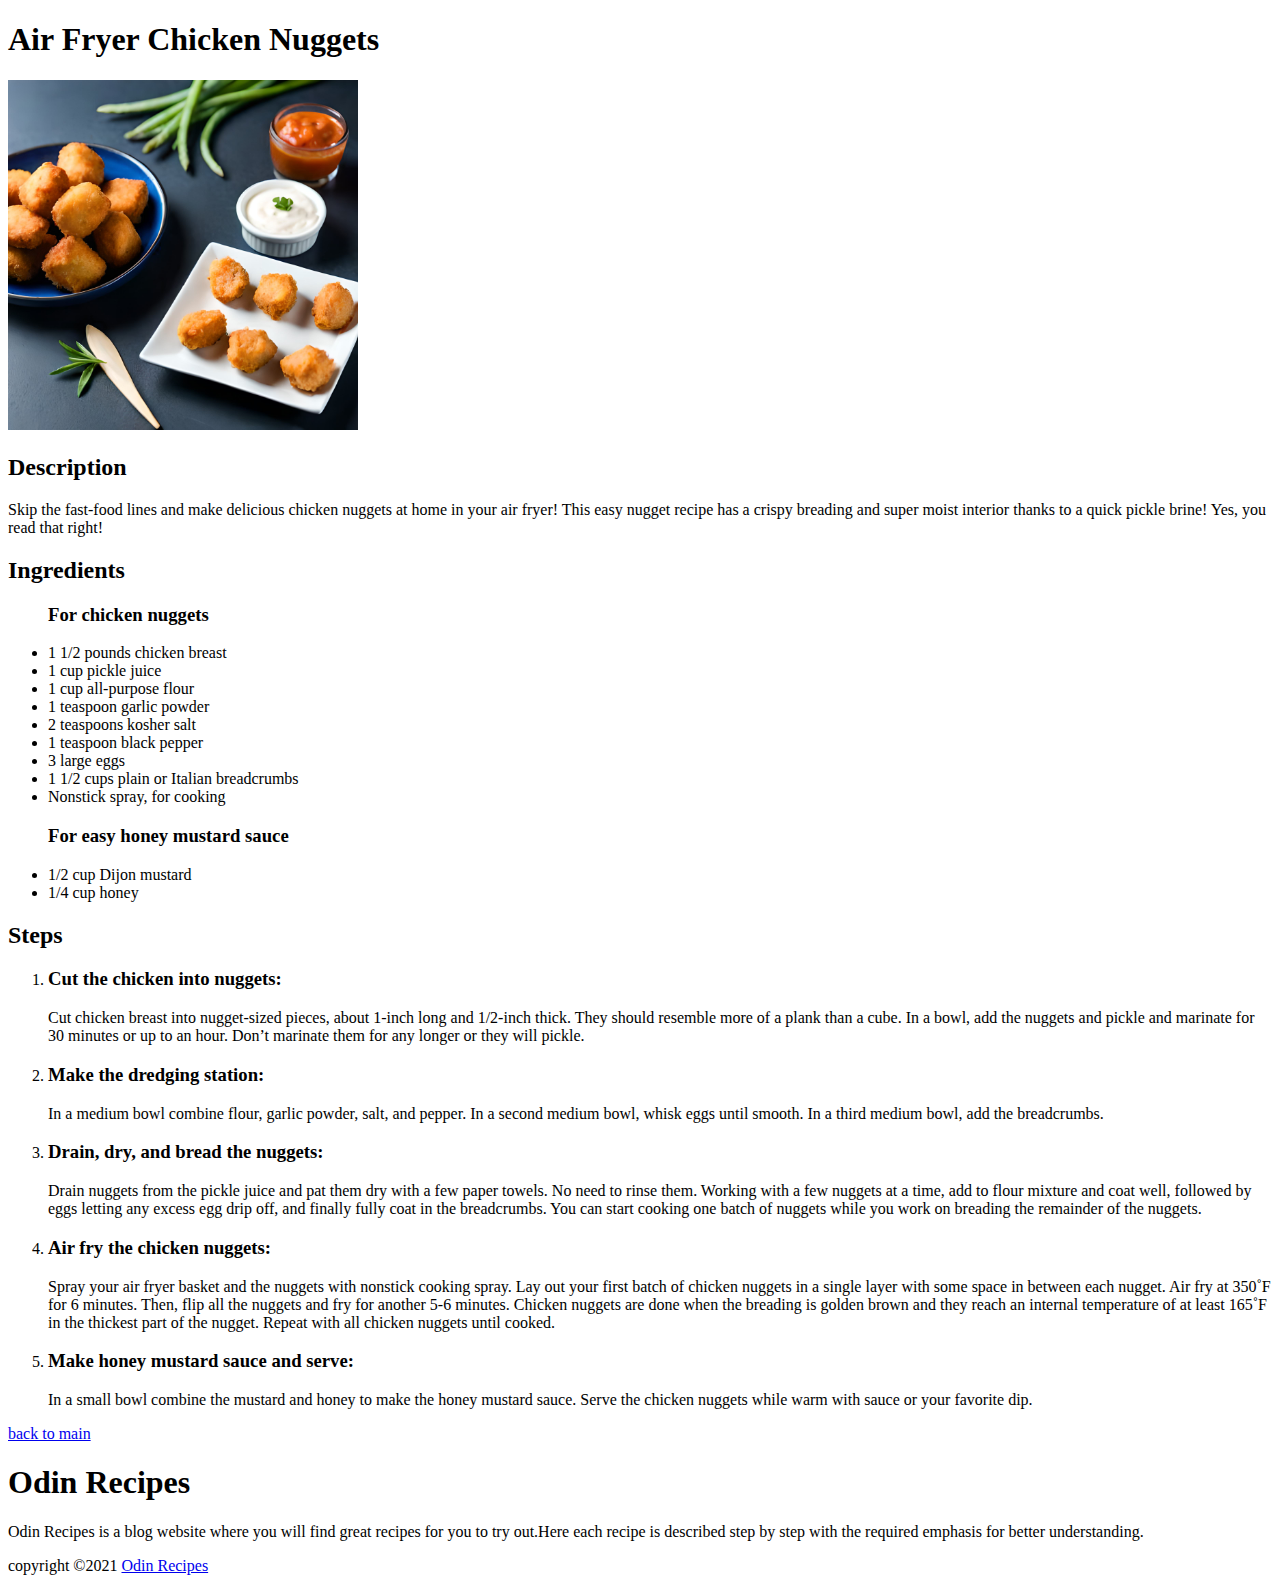
==== recipes/chickennuggets.html @ a59d0b87 "editing of the href link" ====
<!DOCTYPE html>
<html lang="en">
<head>
    <meta charset="UTF-8">
    <meta name="viewport" content="width=device-width, initial-scale=1">
    <title>Odin Recipes | Air Fryer Chicken Nuggets</title>
</head>
<body>
    <h1>Air Fryer Chicken Nuggets</h1>
    <img src="images/chickennuggets.jpg" width="350" alt="an image of a plate of air fryer chicken nuggets">
    <h2>Description</h2>
    <p>Skip the fast-food lines and make delicious chicken nuggets at home in your air fryer! This easy nugget recipe has a crispy breading and super moist interior thanks to a quick pickle brine! Yes, you read that right!</p>
    <h2>Ingredients</h2>
    <ul>
        <h3>For chicken nuggets</h3>

           <li>1 1/2 pounds chicken breast</li>
           <li>1 cup pickle juice</li>
           <li>1 cup all-purpose flour</li>
           <li>1 teaspoon garlic powder</li>
           <li>2 teaspoons kosher salt</li>
           <li>1 teaspoon black pepper</li>
           <li>3 large eggs</li>
           <li> 1 1/2 cups plain or Italian breadcrumbs</li>
           <li> Nonstick spray, for cooking</li>
        
            <h3>For easy honey mustard sauce</h3>
            <li>1/2 cup Dijon mustard</li>
            <li>1/4 cup honey</li>
        
    </ul>
    <h2>Steps</h2>
    <ol>
        <li><h3>Cut the chicken into nuggets:</h3>
            Cut chicken breast into nugget-sized pieces, about 1-inch long and 1/2-inch thick. They should resemble more of a plank than a cube. In a bowl, add the nuggets and pickle and marinate for 30 minutes or up to an hour. Don’t marinate them for any longer or they will pickle. </li>
        <li><h3>Make the dredging station:</h3>
            In a medium bowl combine flour, garlic powder, salt, and pepper. In a second medium bowl, whisk eggs until smooth. In a third medium bowl, add the breadcrumbs. </li>
        <li><h3>Drain, dry, and bread the nuggets:</h3>
            Drain nuggets from the pickle juice and pat them dry with a few paper towels. No need to rinse them.
            
            Working with a few nuggets at a time, add to flour mixture and coat well, followed by eggs letting any excess egg drip off, and finally fully coat in the breadcrumbs. You can start cooking one batch of nuggets while you work on breading the remainder of the nuggets. </li>
        <li><h3>Air fry the chicken nuggets:</h3>
            Spray your air fryer basket and the nuggets with nonstick cooking spray. Lay out your first batch of chicken nuggets in a single layer with some space in between each nugget. Air fry at 350˚F for 6 minutes. Then, flip all the nuggets and fry for another 5-6 minutes.
            
            Chicken nuggets are done when the breading is golden brown and they reach an internal temperature of at least 165˚F in the thickest part of the nugget. Repeat with all chicken nuggets until cooked. </li>
        <li><h3>Make honey mustard sauce and serve:</h3>
            In a small bowl combine the mustard and honey to make the honey mustard sauce. Serve the chicken nuggets while warm with sauce or your favorite dip.
            
             </li>
        
    </ol>
     <a href="../index.html">back to main</a>
     <footer>
        <div class=”footer-content”>
        <h1>Odin Recipes</h1>
        <p>Odin Recipes is a blog website where you will find great recipes for you to try out.Here each recipe is described step by step with the required emphasis for better understanding.</p>
        </div>
        <p>copyright &copy;2021 <a href=”../index.html”>Odin Recipes</a></p>
    </footer>
</body>
</html>
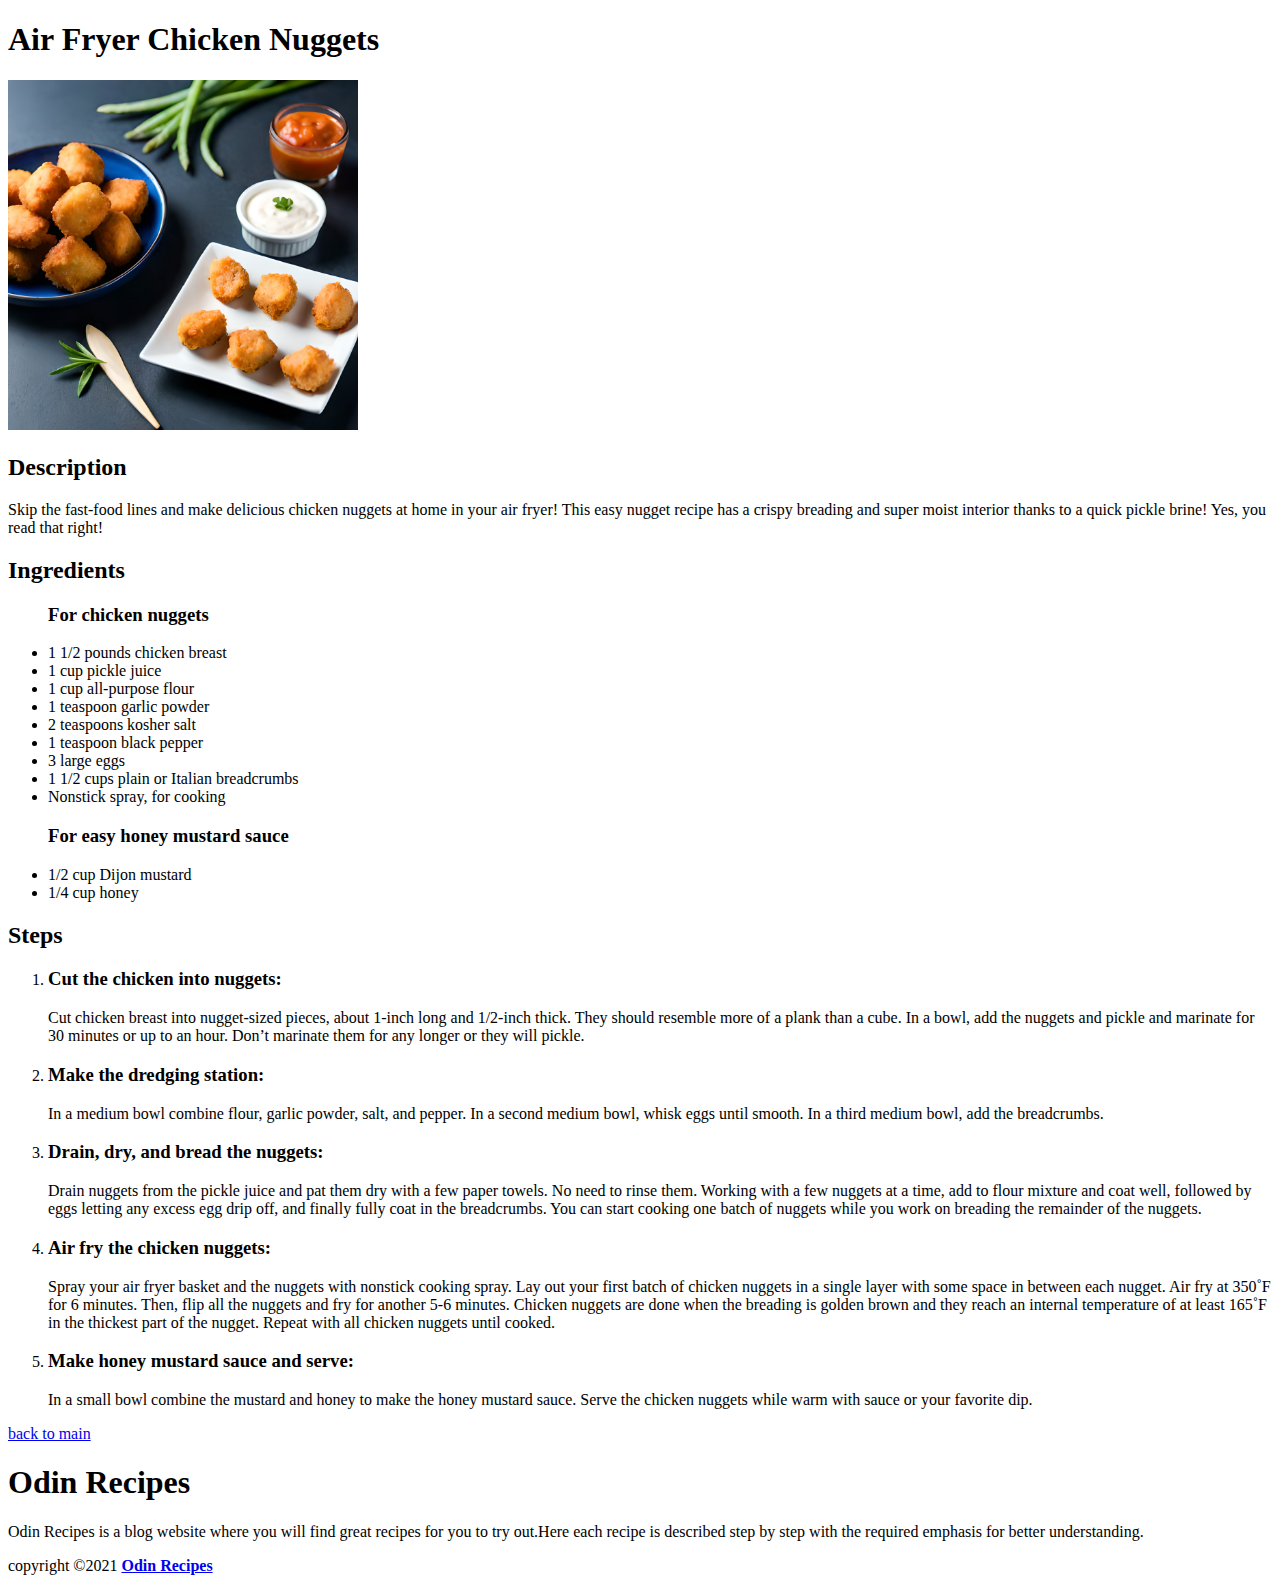
==== commit 51254567: "adding a bold tag" ====
--- a/recipes/chickennuggets.html
+++ b/recipes/chickennuggets.html
@@ -55,7 +55,7 @@
         <h1>Odin Recipes</h1>
         <p>Odin Recipes is a blog website where you will find great recipes for you to try out.Here each recipe is described step by step with the required emphasis for better understanding.</p>
         </div>
-        <p>copyright &copy;2021 <a href=”../index.html”>Odin Recipes</a></p>
+        <p>copyright &copy;2021 <a href=”https://mutunevictor.github.io/odin-recipes/index.html”><b>Odin Recipes</b></a></p>
     </footer>
 </body>
 </html>
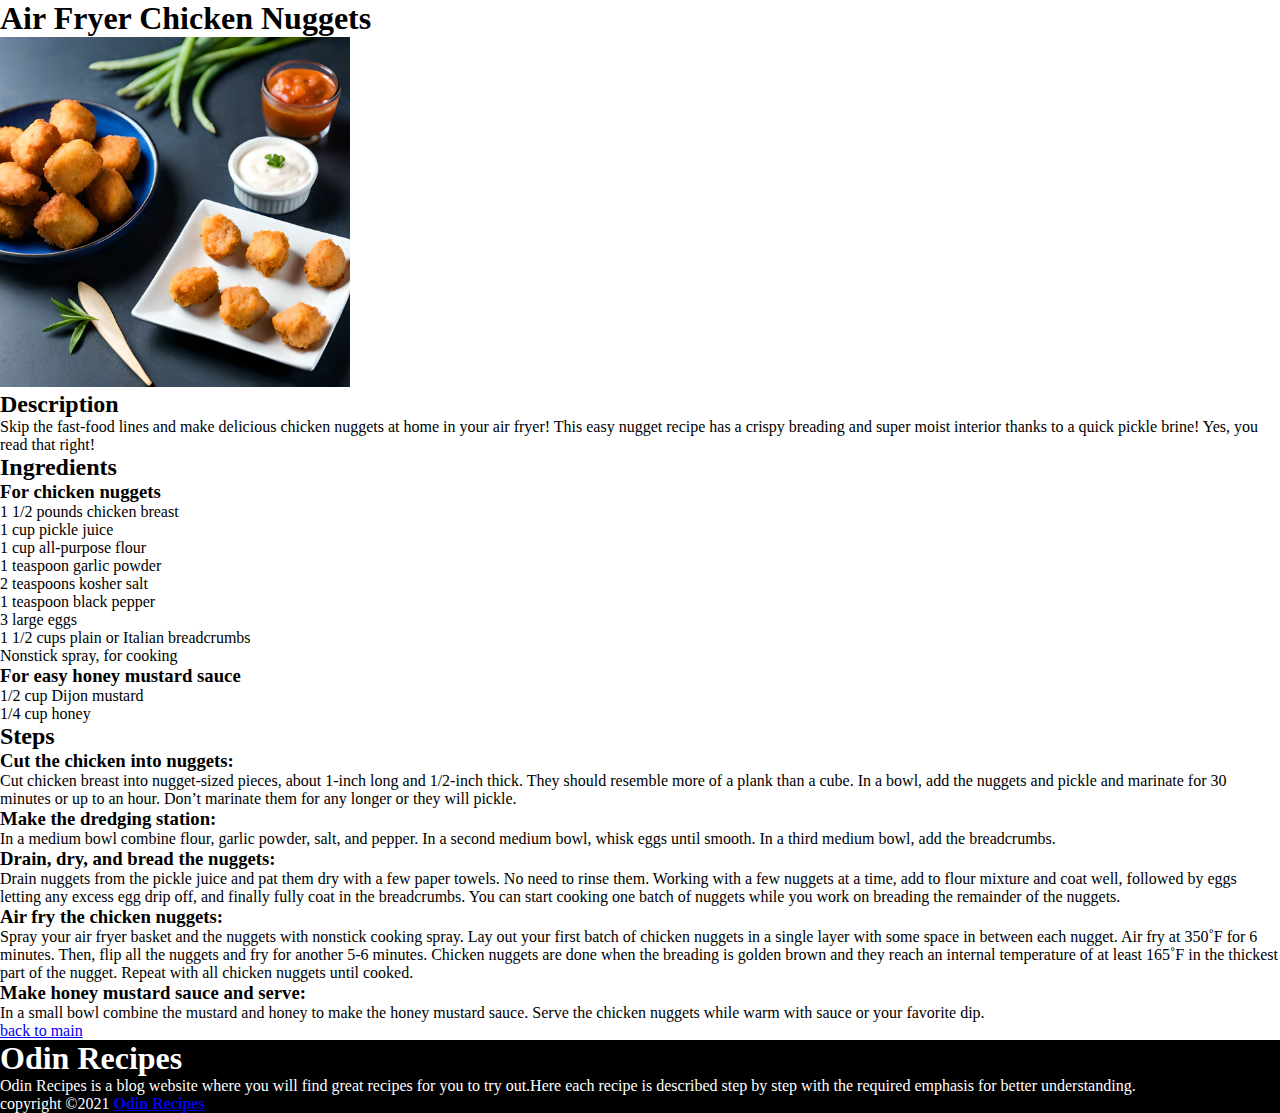
==== commit 410400e8: "adding css file" ====
--- a/recipes/chickennuggets.html
+++ b/recipes/chickennuggets.html
@@ -4,6 +4,7 @@
     <meta charset="UTF-8">
     <meta name="viewport" content="width=device-width, initial-scale=1">
     <title>Odin Recipes | Air Fryer Chicken Nuggets</title>
+    <link rel="stylesheet" href="styles.css">
 </head>
 <body>
     <h1>Air Fryer Chicken Nuggets</h1>
--- a/recipes/styles.css
+++ b/recipes/styles.css
@@ -0,0 +1,16 @@
+*{
+    padding: 0;
+    margin: 0;
+}
+body{
+    background-image:url("background1.jpg");
+}
+img{
+    
+    width: 450;
+    height: auto;
+}
+footer{
+    background-color: black;
+    color: white;
+}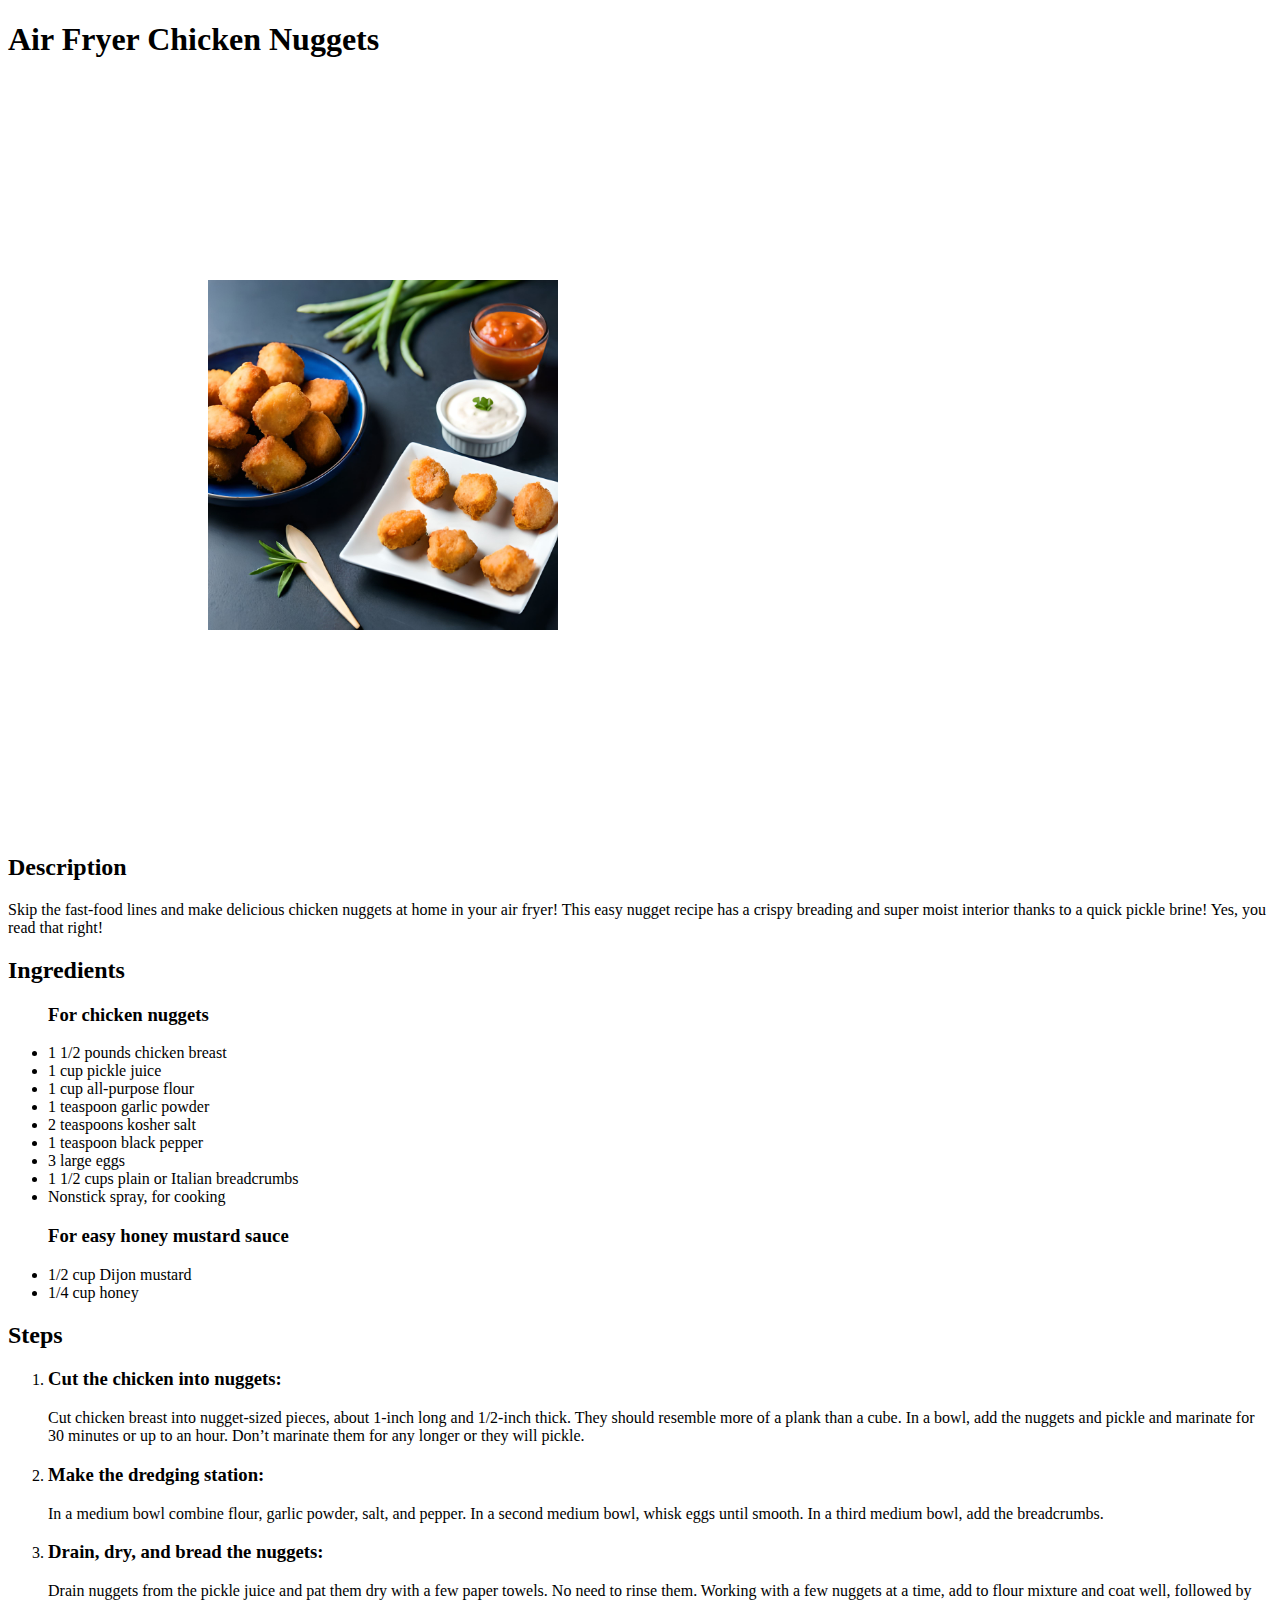
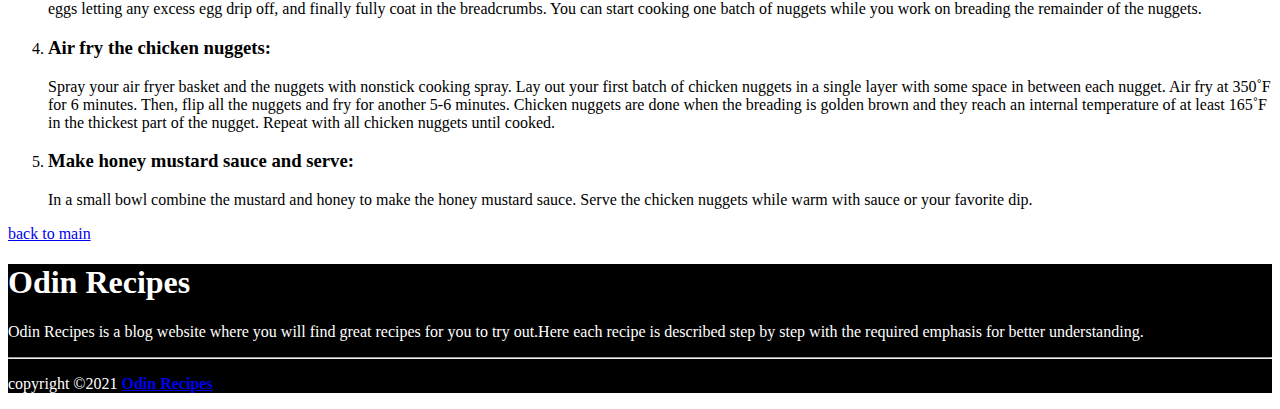
==== commit 7b8438dc: "updating css" ====
--- a/recipes/chickennuggets.html
+++ b/recipes/chickennuggets.html
@@ -55,7 +55,7 @@
         <div class=”footer-content”>
         <h1>Odin Recipes</h1>
         <p>Odin Recipes is a blog website where you will find great recipes for you to try out.Here each recipe is described step by step with the required emphasis for better understanding.</p>
-        </div>
+        </div><hr>
         <p>copyright &copy;2021 <a href=”https://mutunevictor.github.io/odin-recipes/index.html”><b>Odin Recipes</b></a></p>
     </footer>
 </body>
--- a/recipes/styles.css
+++ b/recipes/styles.css
@@ -1,16 +1,25 @@
 *{
-    padding: 0;
-    margin: 0;
+    padding: 20;
+    margin: 10;
 }
 body{
     background-image:url("background1.jpg");
 }
 img{
-    
+padding: 200px 200px;
     width: 450;
     height: auto;
+}
+main li{
+    list-style-type: none;
 }
 footer{
     background-color: black;
     color: white;
+    display: block;
+    width: auto;
+}
+hr{
+    color: white;
+    width: auto;
 }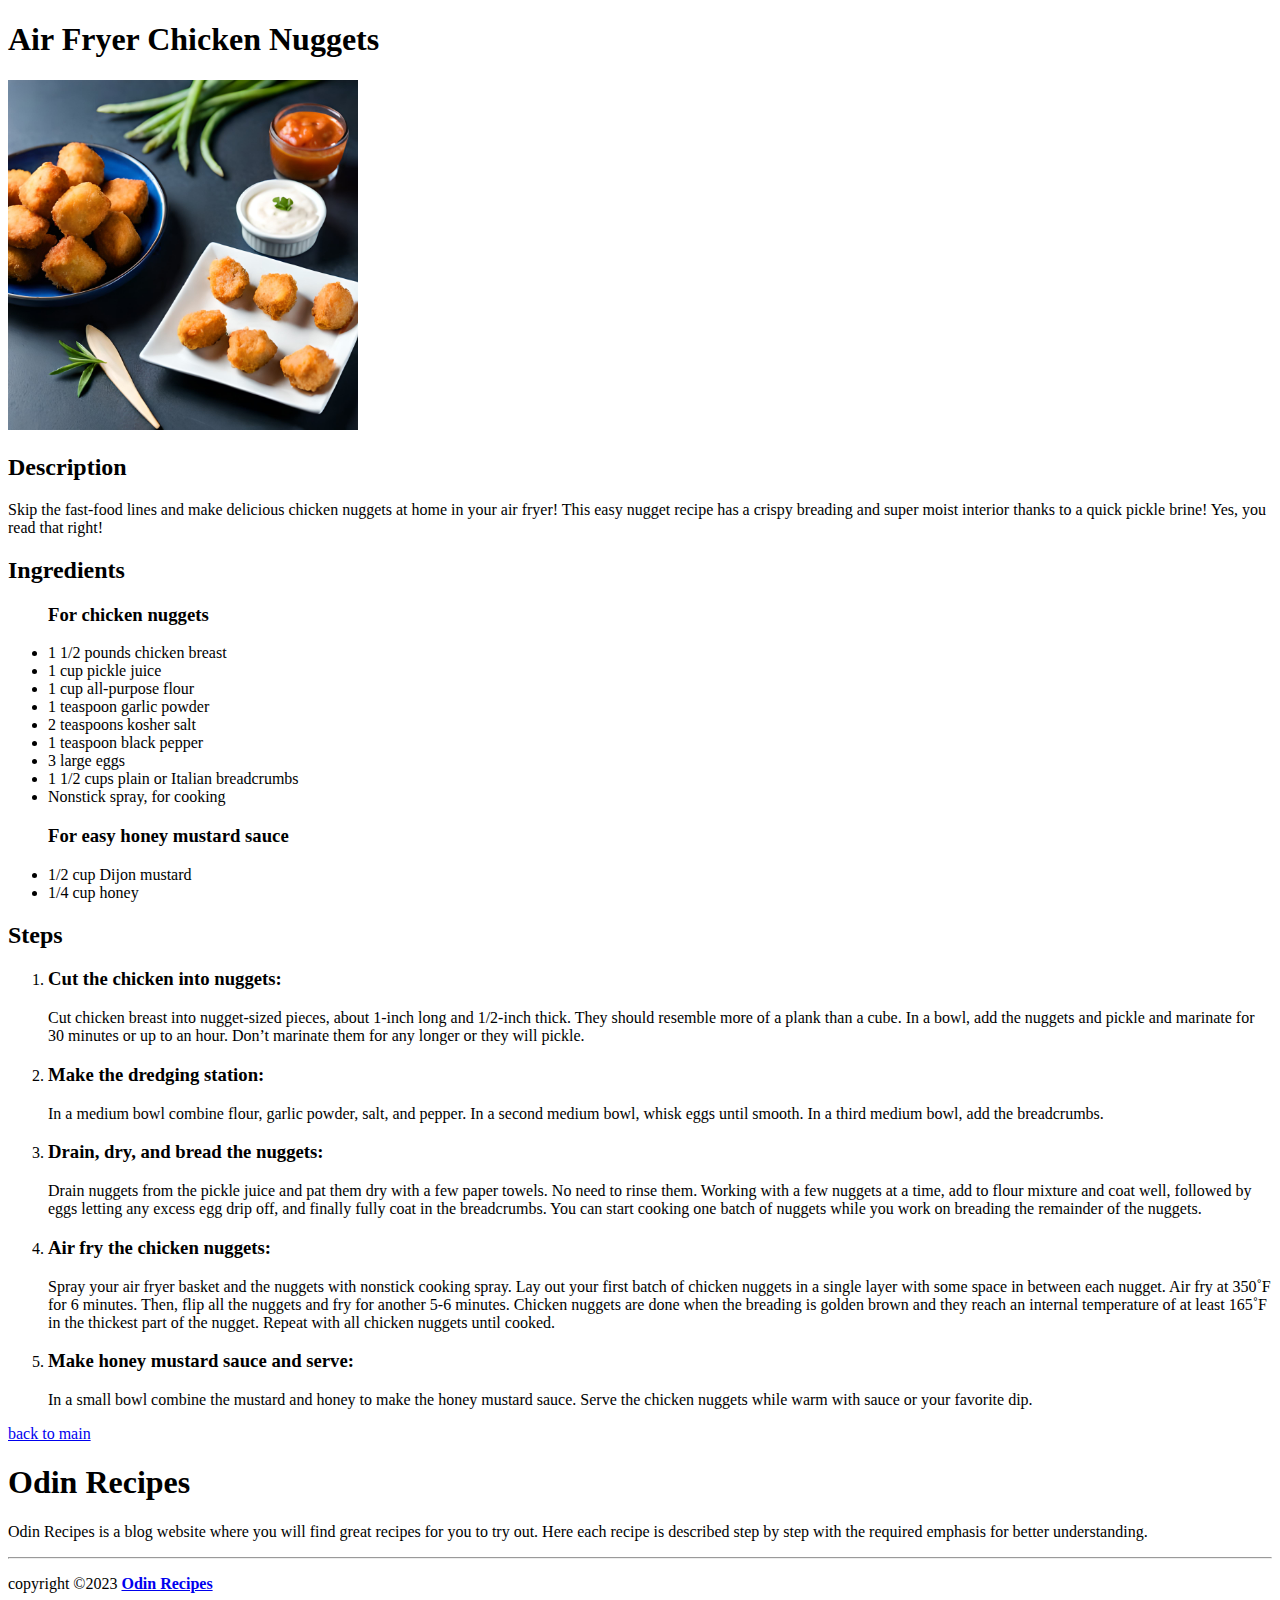
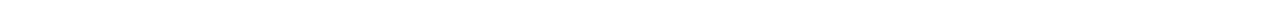
==== commit f62d7a84: "update 1.0" ====
--- a/recipes/chickennuggets.html
+++ b/recipes/chickennuggets.html
@@ -2,7 +2,7 @@
 <html lang="en">
 <head>
     <meta charset="UTF-8">
-    <meta name="viewport" content="width=device-width, initial-scale=1">
+    <meta name="viewport" content="width=device-width, initial-scale=1.0">
     <title>Odin Recipes | Air Fryer Chicken Nuggets</title>
     <link rel="stylesheet" href="styles.css">
 </head>
@@ -52,11 +52,11 @@
     </ol>
      <a href="../index.html">back to main</a>
      <footer>
-        <div class=”footer-content”>
+        
         <h1>Odin Recipes</h1>
-        <p>Odin Recipes is a blog website where you will find great recipes for you to try out.Here each recipe is described step by step with the required emphasis for better understanding.</p>
-        </div><hr>
-        <p>copyright &copy;2021 <a href=”https://mutunevictor.github.io/odin-recipes/index.html”><b>Odin Recipes</b></a></p>
+        <p>Odin Recipes is a blog website where you will find great recipes for you to try out. Here each recipe is described step by step with the required emphasis for better understanding.</p>
+        <hr>
+        <p>copyright &copy;2023 <a href=”https://mutunevictor.github.io/odin-recipes/index.html”><b>Odin Recipes</b></a></p>
     </footer>
 </body>
 </html>
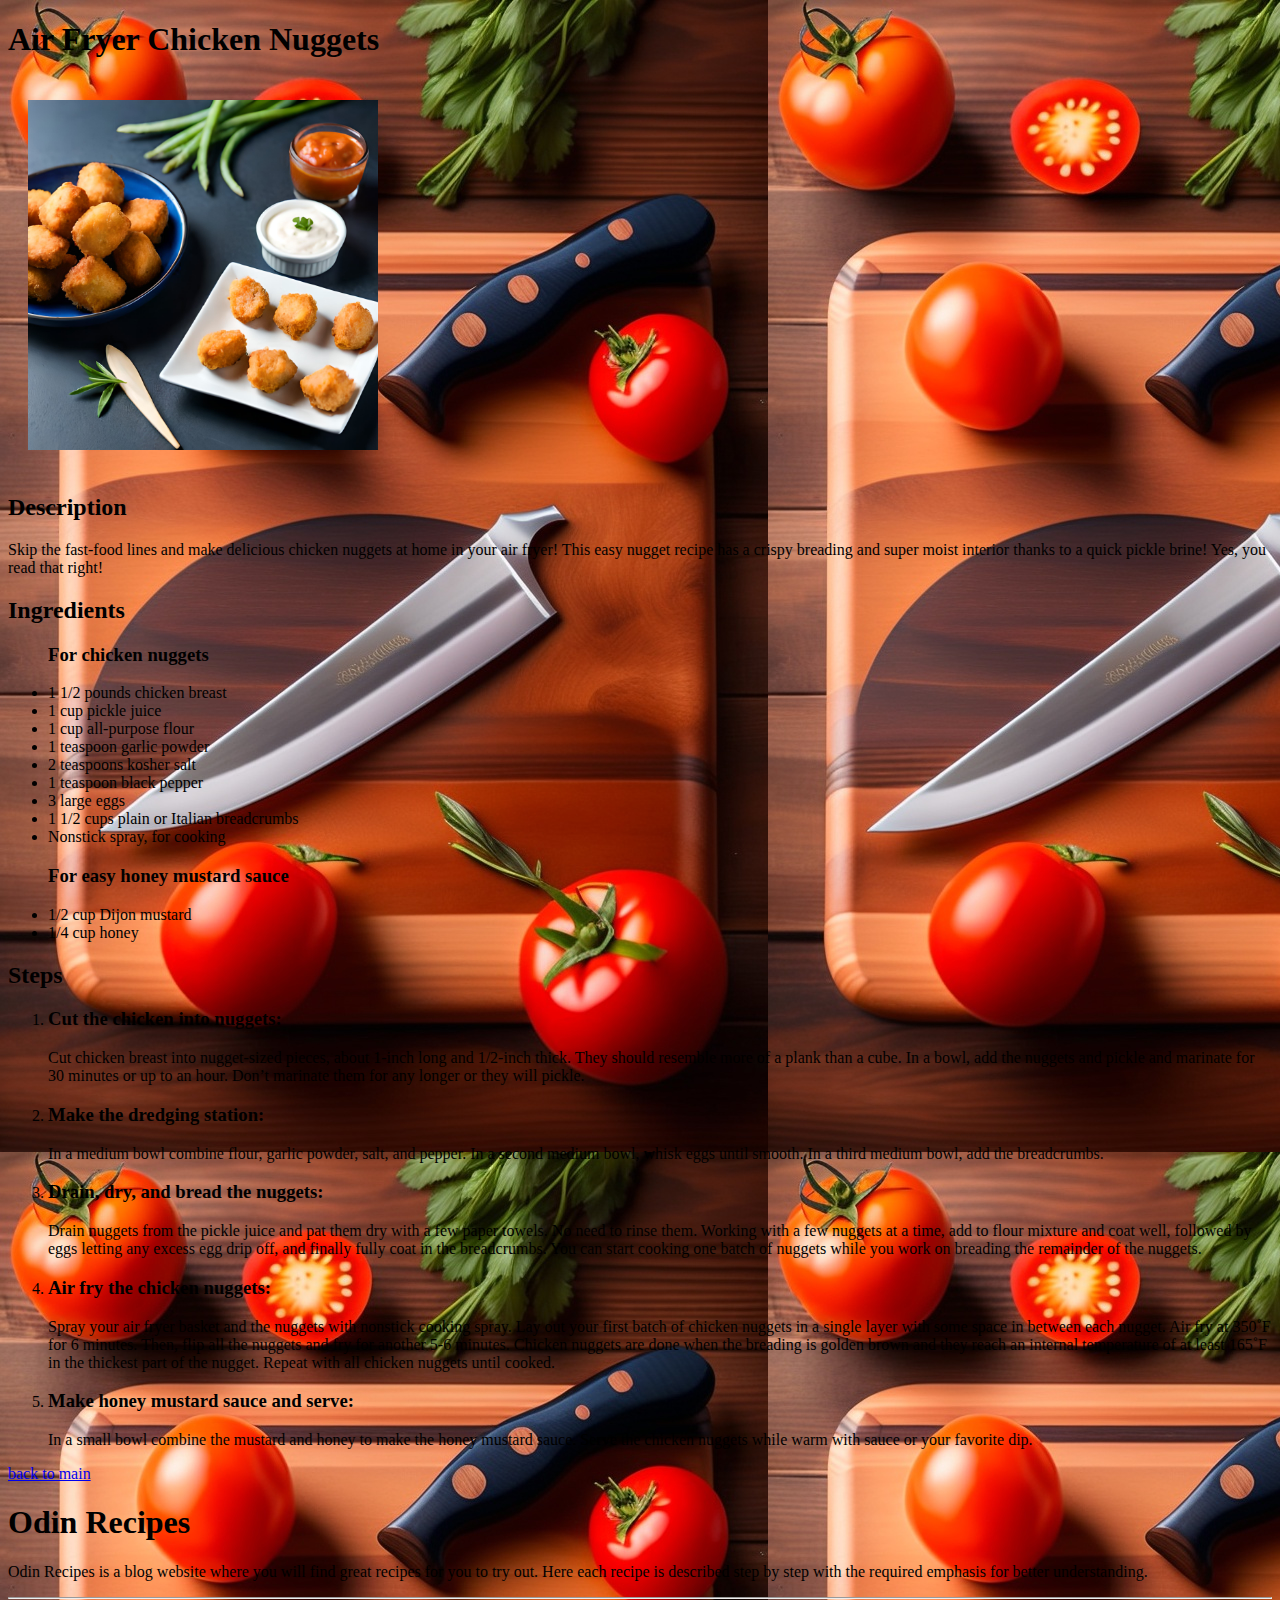
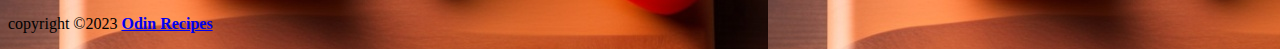
==== commit 5d90e0a2: "update 1.1" ====
--- a/recipes/chickennuggets.html
+++ b/recipes/chickennuggets.html
@@ -4,7 +4,7 @@
     <meta charset="UTF-8">
     <meta name="viewport" content="width=device-width, initial-scale=1.0">
     <title>Odin Recipes | Air Fryer Chicken Nuggets</title>
-    <link rel="stylesheet" href="styles.css">
+    <link rel="stylesheet" href="style1.css">
 </head>
 <body>
     <h1>Air Fryer Chicken Nuggets</h1>
--- a/recipes/style1.css
+++ b/recipes/style1.css
@@ -0,0 +1,24 @@
+*{
+    padding: 20;
+    margin: 10;
+}
+body{
+    background-image:url("/recipes/images/background1.jpg");
+}
+img{
+padding: 20px 20px;
+    width: 450;
+    height: auto;
+}
+ 
+}
+footer{
+    background-color: black;
+    color: white;
+    display: block;
+    width: auto;
+}
+hr{
+    color: white;
+    width: auto;
+}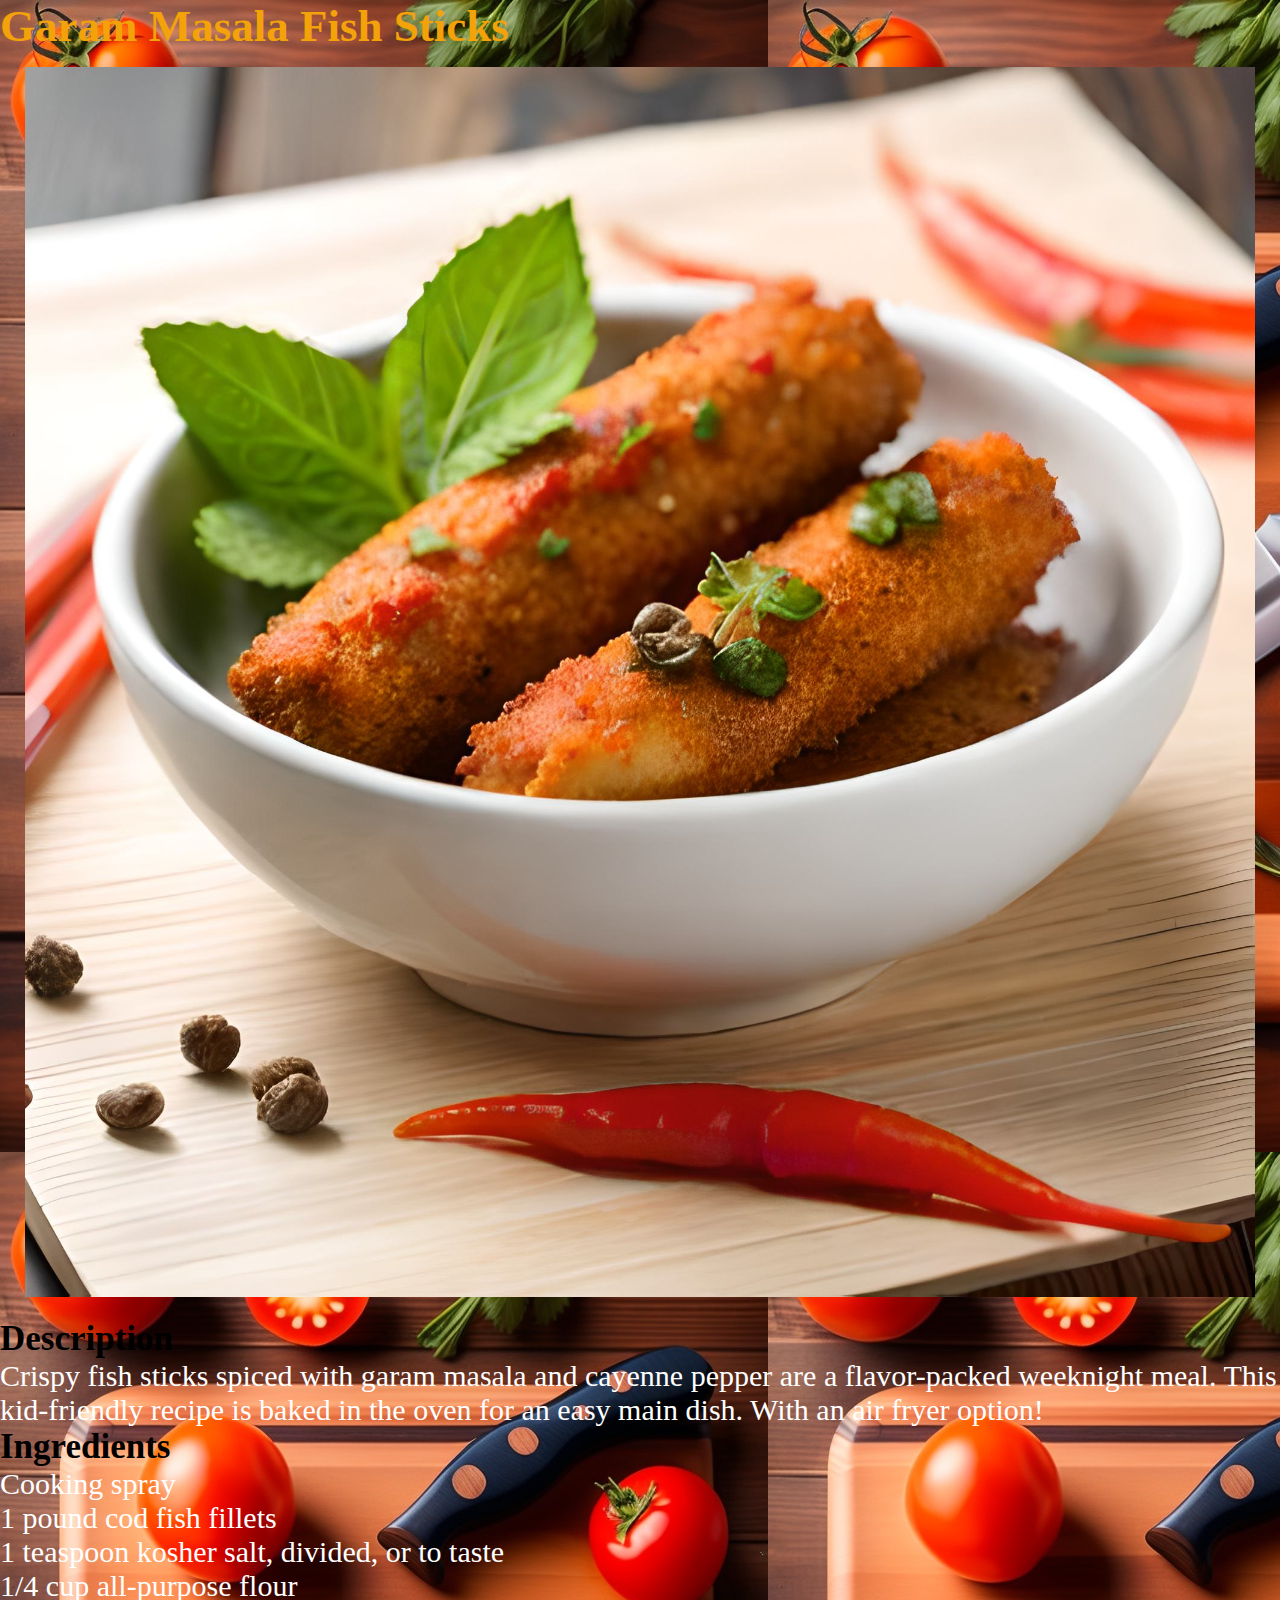
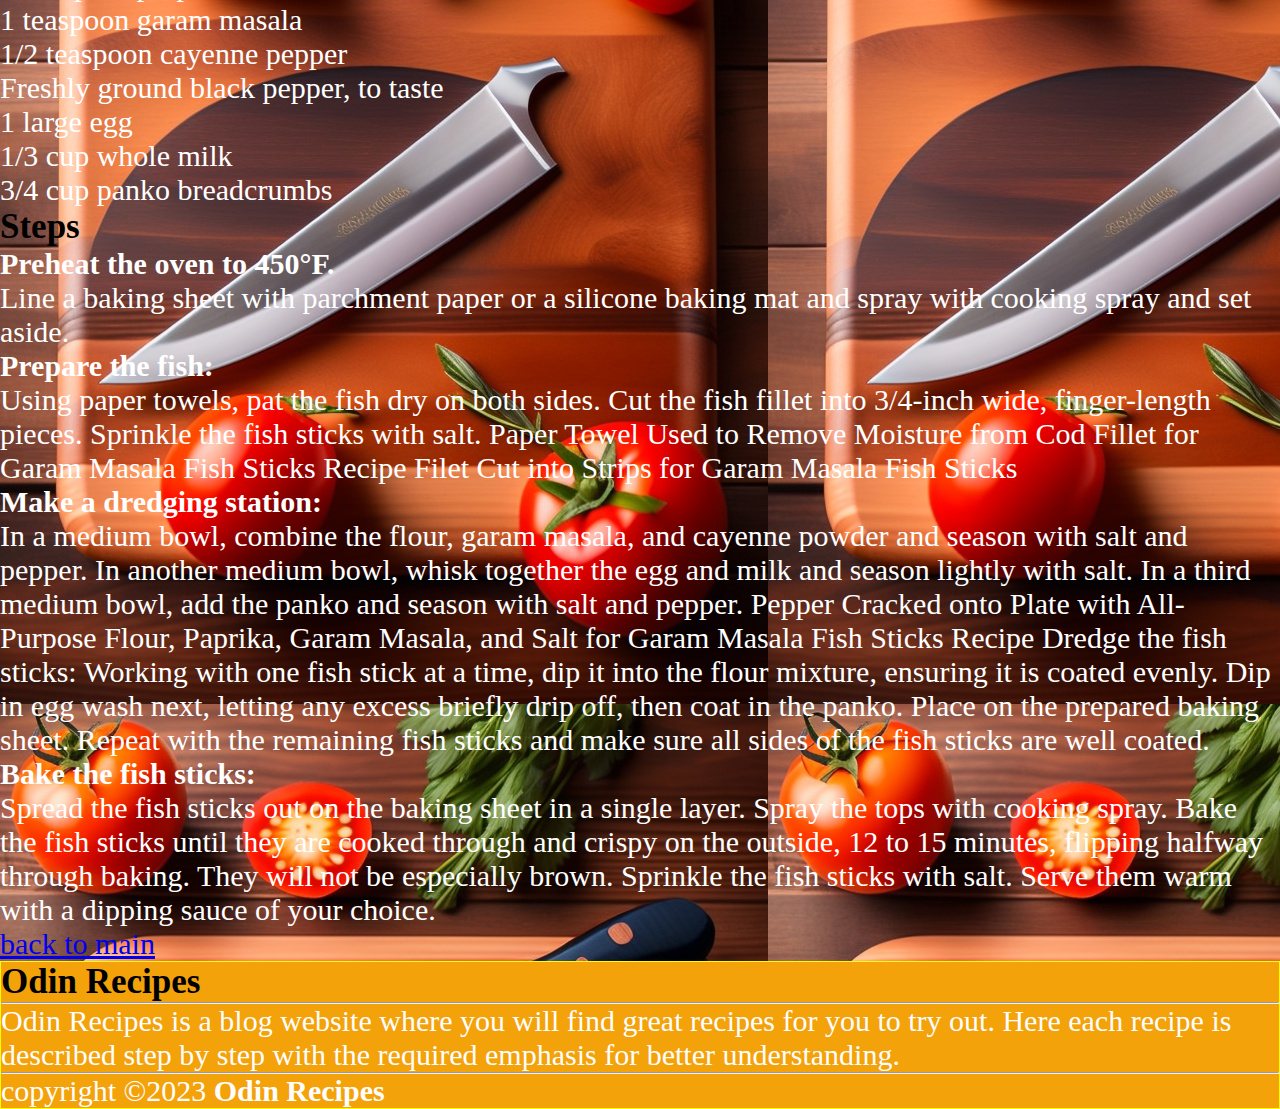
==== commit fa2f940f: "update 1.4" ====
--- a/recipes/chickennuggets.html
+++ b/recipes/chickennuggets.html
@@ -1,62 +1,64 @@
 <!DOCTYPE html>
 <html lang="en">
 <head>
+    <meta name="viewport" content="width=device-width, initial-scale=1.0">
     <meta charset="UTF-8">
-    <meta name="viewport" content="width=device-width, initial-scale=1.0">
-    <title>Odin Recipes | Air Fryer Chicken Nuggets</title>
+    <title>Odin Recipes</title>
     <link rel="stylesheet" href="style1.css">
 </head>
 <body>
-    <h1>Air Fryer Chicken Nuggets</h1>
-    <img src="images/chickennuggets.jpg" width="350" alt="an image of a plate of air fryer chicken nuggets">
+    <h1>Garam Masala Fish Sticks</h1>
+    <img src="images/masalafishsticks.jpg" width="350" alt="a plate of freshly cooked masala fish sticks">
     <h2>Description</h2>
-    <p>Skip the fast-food lines and make delicious chicken nuggets at home in your air fryer! This easy nugget recipe has a crispy breading and super moist interior thanks to a quick pickle brine! Yes, you read that right!</p>
+    <p>Crispy fish sticks spiced with garam masala and cayenne pepper are a flavor-packed weeknight meal. This kid-friendly recipe is baked in the oven for an easy main dish. With an air fryer option!</p>
     <h2>Ingredients</h2>
     <ul>
-        <h3>For chicken nuggets</h3>
-
-           <li>1 1/2 pounds chicken breast</li>
-           <li>1 cup pickle juice</li>
-           <li>1 cup all-purpose flour</li>
-           <li>1 teaspoon garlic powder</li>
-           <li>2 teaspoons kosher salt</li>
-           <li>1 teaspoon black pepper</li>
-           <li>3 large eggs</li>
-           <li> 1 1/2 cups plain or Italian breadcrumbs</li>
-           <li> Nonstick spray, for cooking</li>
-        
-            <h3>For easy honey mustard sauce</h3>
-            <li>1/2 cup Dijon mustard</li>
-            <li>1/4 cup honey</li>
+ <li>Cooking spray</li>
+<li>1 pound cod fish fillets</li>
+<li>1 teaspoon kosher salt, divided, or to taste</li>
+<li>1/4 cup all-purpose flour</li>
+<li>1 teaspoon garam masala</li>
+<li>1/2 teaspoon cayenne pepper</li>
+<li>Freshly ground black pepper, to taste</li>
+<li>1 large egg</li>
+<li>1/3 cup whole milk</li>
+<li>3/4 cup panko breadcrumbs</li>
         
     </ul>
     <h2>Steps</h2>
     <ol>
-        <li><h3>Cut the chicken into nuggets:</h3>
-            Cut chicken breast into nugget-sized pieces, about 1-inch long and 1/2-inch thick. They should resemble more of a plank than a cube. In a bowl, add the nuggets and pickle and marinate for 30 minutes or up to an hour. Don’t marinate them for any longer or they will pickle. </li>
-        <li><h3>Make the dredging station:</h3>
-            In a medium bowl combine flour, garlic powder, salt, and pepper. In a second medium bowl, whisk eggs until smooth. In a third medium bowl, add the breadcrumbs. </li>
-        <li><h3>Drain, dry, and bread the nuggets:</h3>
-            Drain nuggets from the pickle juice and pat them dry with a few paper towels. No need to rinse them.
-            
-            Working with a few nuggets at a time, add to flour mixture and coat well, followed by eggs letting any excess egg drip off, and finally fully coat in the breadcrumbs. You can start cooking one batch of nuggets while you work on breading the remainder of the nuggets. </li>
-        <li><h3>Air fry the chicken nuggets:</h3>
-            Spray your air fryer basket and the nuggets with nonstick cooking spray. Lay out your first batch of chicken nuggets in a single layer with some space in between each nugget. Air fry at 350˚F for 6 minutes. Then, flip all the nuggets and fry for another 5-6 minutes.
-            
-            Chicken nuggets are done when the breading is golden brown and they reach an internal temperature of at least 165˚F in the thickest part of the nugget. Repeat with all chicken nuggets until cooked. </li>
-        <li><h3>Make honey mustard sauce and serve:</h3>
-            In a small bowl combine the mustard and honey to make the honey mustard sauce. Serve the chicken nuggets while warm with sauce or your favorite dip.
-            
-             </li>
+        <li><h3>Preheat the oven to 450°F.</h3>
+        Line a baking sheet with parchment paper or a silicone baking mat and spray with cooking spray and set aside.</li>
+        
+        <li><h3>Prepare the fish:</h3>
+        Using paper towels, pat the fish dry on both sides.
+        
+        Cut the fish fillet into 3/4-inch wide, finger-length pieces. Sprinkle the fish sticks with salt.
+        Paper Towel Used to Remove Moisture from Cod Fillet for Garam Masala Fish Sticks Recipe
+        Filet Cut into Strips for Garam Masala Fish Sticks</li>
+        <li><h3>Make a dredging station:</h3>
+        In a medium bowl, combine the flour, garam masala, and cayenne powder and season with salt and pepper. In another medium bowl, whisk together the egg and milk and season lightly with salt. In a third medium bowl, add the panko and season with salt and pepper.
+        
+        Pepper Cracked onto Plate with All-Purpose Flour, Paprika, Garam Masala, and Salt for Garam Masala Fish Sticks Recipe
+        Dredge the fish sticks:
+        Working with one fish stick at a time, dip it into the flour mixture, ensuring it is coated evenly. Dip in egg wash next, letting any excess briefly drip off, then coat in the panko. Place on the prepared baking sheet.
+        
+        Repeat with the remaining fish sticks and make sure all sides of the fish sticks are well coated.</li>
+        
+       <li><h3> Bake the fish sticks:</h3> 
+        Spread the fish sticks out on the baking sheet in a single layer. Spray the tops with cooking spray.
+        
+        Bake the fish sticks until they are cooked through and crispy on the outside, 12 to 15 minutes, flipping halfway through baking. They will not be especially brown.
+        
+        Sprinkle the fish sticks with salt. Serve them warm with a dipping sauce of your choice.</li>
         
     </ol>
-     <a href="../index.html">back to main</a>
-     <footer>
-        
-        <h1>Odin Recipes</h1>
+    <a href="../index.html">back to main</a>
+    <footer>
+        <h2>Odin Recipes</h2><hr>
         <p>Odin Recipes is a blog website where you will find great recipes for you to try out. Here each recipe is described step by step with the required emphasis for better understanding.</p>
-        <hr>
-        <p>copyright &copy;2023 <a href=”https://mutunevictor.github.io/odin-recipes/index.html”><b>Odin Recipes</b></a></p>
+     <hr>
+        <p>copyright &copy;2023 <b>Odin Recipes</b> </p>
     </footer>
 </body>
-</html>
+</html>--- a/recipes/style1.css
+++ b/recipes/style1.css
@@ -1,24 +1,50 @@
 *{
-    padding: 20;
-    margin: 10;
+    
+    font-family: 'Times New Roman', Times, serif;
+    font-size: 30px;
+    padding: 0;
+    margin: 0;
+    box-sizing: border-box;
+}
+
+h1{
+    color: rgb(243, 162, 10);
+    font-size: 45px;
+    font-weight: bold;
+}
+
+img{
+    margin: 0px;
+    padding-top: 15px;
+    padding-bottom: 15px;
+    padding-left: 25px;
+    padding-right: 25px;
+    height: auto;
+    position: static;
+    width: 100%;
+   
 }
 body{
-    background-image:url("/recipes/images/background1.jpg");
+    color: white;
+    width: 100%;
+    background-image:url("images/background1.jpg");
 }
-img{
-padding: 20px 20px;
-    width: 450;
-    height: auto;
+
+main li{
+     list-style-type: none;
 }
- 
-}
-footer{
-    background-color: black;
-    color: white;
-    display: block;
-    width: auto;
-}
+h2{
+    color:black;
+    font-size: 35px;
+    font-weight: bold;
+} 
 hr{
     color: white;
     width: auto;
+}
+footer{
+    border:1px solid yellow;
+    background-color: rgb(243, 162, 10);
+    color: rgb(255, 253, 253);
+    width: auto;
 }